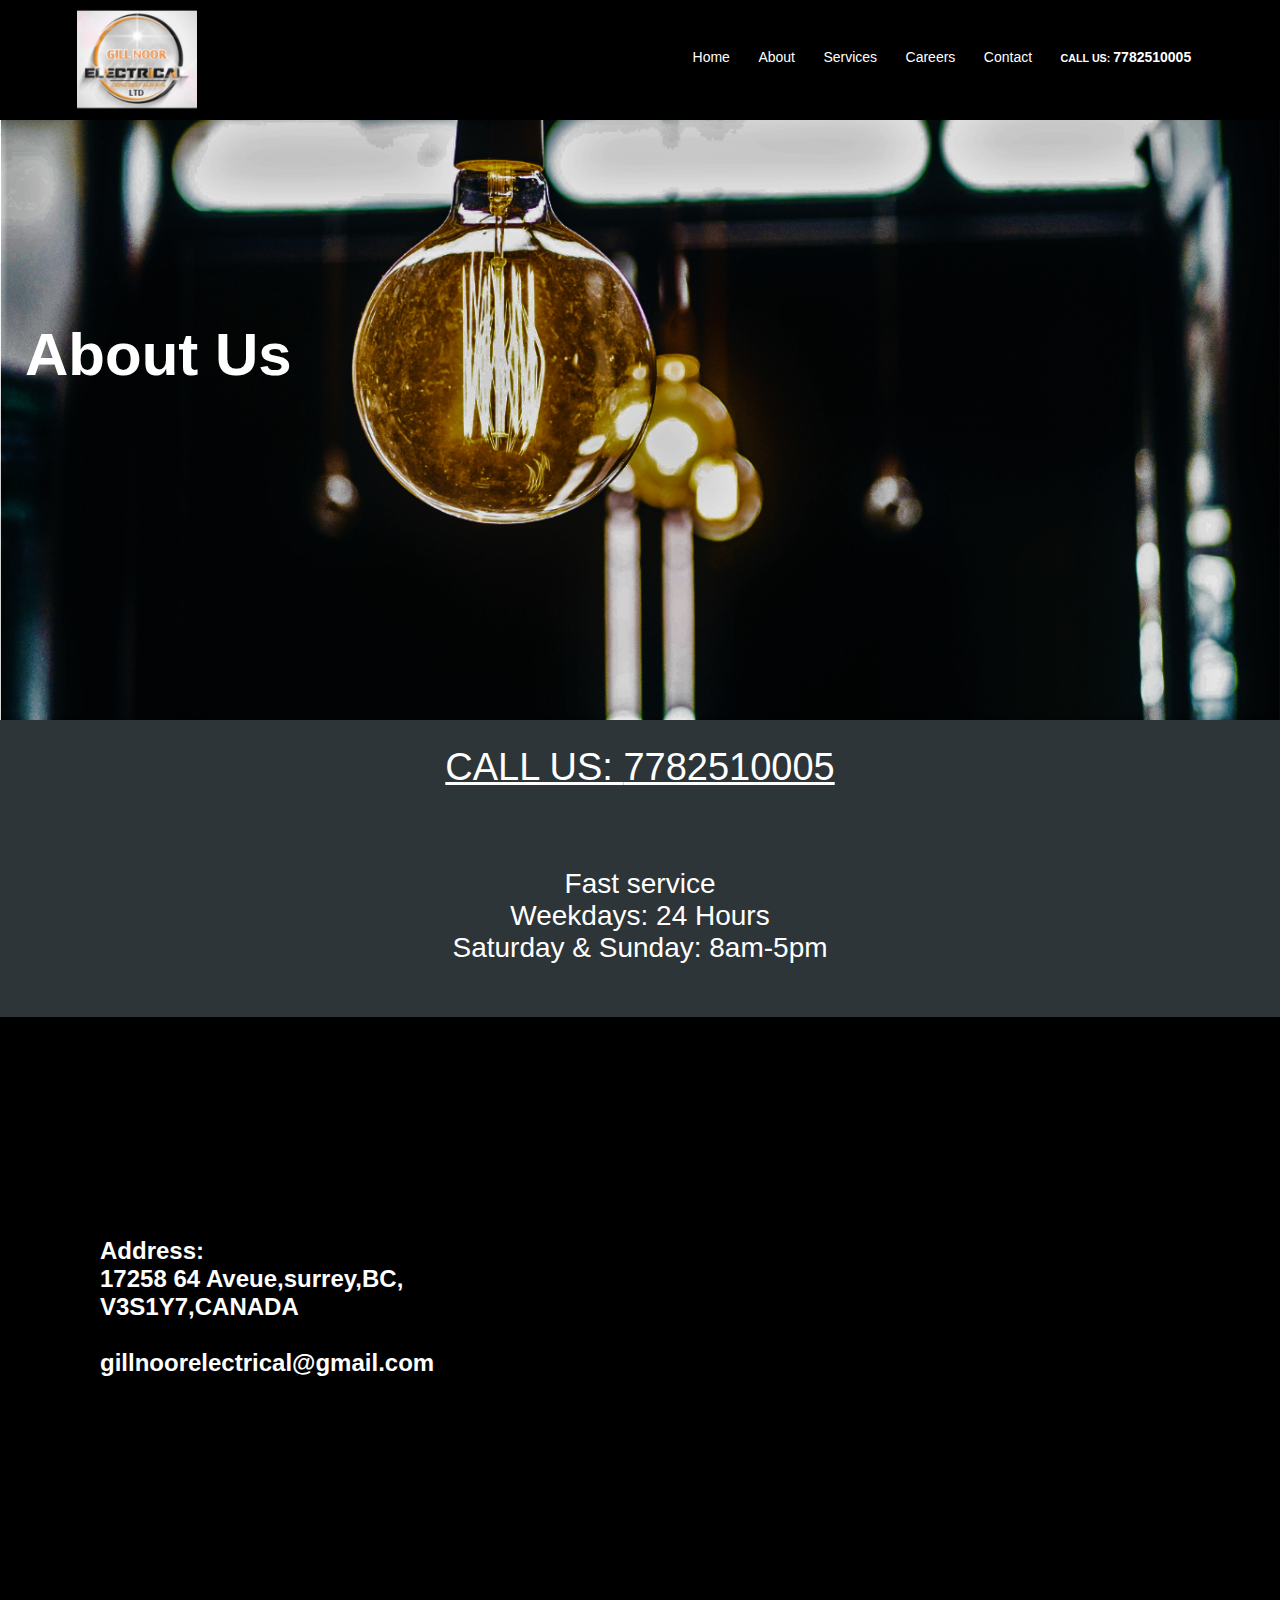
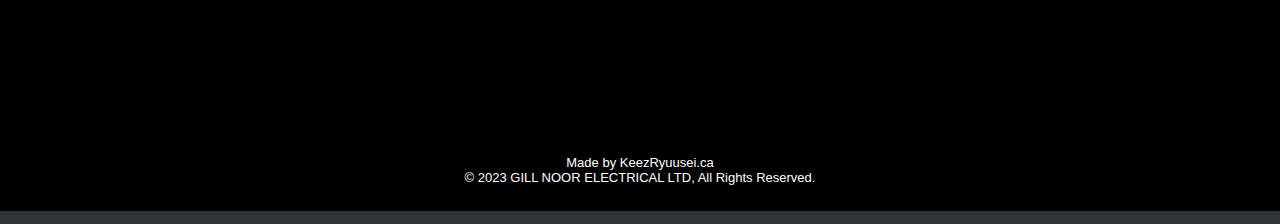
==== about.html @ a7803de0 "Add files via upload" ====
<!DOCTYPE html>
<html lang="en">
<head>
    <meta charset="UTF-8">
    <meta http-equiv="X-UA-Compatible" content="IE=edge">
    <meta name="viewport" content="width=device-width, initial-scale=1.0">
    <title>GILL NOOR ELECTRICAL LTD</title>
    <link rel="icon" href="image/logo.png">

    <link rel="stylesheet" href="style.css">
    <link rel="stylesheet" href="aos-by-red.css">
     <link rel="stylesheet" href="https://unpkg.com/aos@next/dist/aos.css" />
     <link href="https://maxcdn.bootstrapcdn.com/font-awesome/4.2.0/css/font-awesome.min.css" rel="stylesheet">
        <link rel="stylesheet" href="http://maxcdn.bootstrapcdn.com/font-awesome/4.3.0/css/font-awesome.min.css">
<link rel="stylesheet" href="http://fortawesome.github.io/Font-Awesome/assets/font-awesome/css/font-awesome.css"> 

</head>
<body>
  
  
  
  <nav id="navbar">
    <img src="image/logo.png" alt="" width="100px" data-aos="fade-left"/>
    <div class="nav-links" id="navLinks">
        <i class="fa fa-times" onclick="hideMenu()"></i>
        

        <ul id="menu">
            
            <div>
              <li><a href="index.html">Home</a></li>

              <li><a href="about.html">About</a></li>
              <li><a href="service.html">Services</a></li>
              <li><a href="work.html">Careers</a></li>
              <li><a href="contact.html">Contact</a></li>
              <li><h6>CALL US: <a href="tel:7782510005">7782510005</a> </h6></li>
              

           
        
        </ul>

    </div>
       
    
    <i class="fa fa-solid fa-bars" onclick="showMenu()"></i>
</nav>

    
    

      
       <div class='text-top'>
      
      <h2>About Us</h2>
    </div> 
    
    


      
      <div class='us' id="about">
        <h1>CALL US: <a href="tel:7782510005">7782510005</a> </h1>
        
        <p>
          Fast service 
    <br>
          Weekdays: 24 Hours <br> Saturday & Sunday: 8am-5pm</p>
      </div>

      <section class="footer" id="contact">
        
        <h2>Address:
            <br>17258 64 Aveue,surrey,BC, <br>V3S1Y7,CANADA <br><br> <a href="mailto:gillnoorelectrical@gmail.com">gillnoorelectrical@gmail.com</a>
          </h2>
          <h2> </h2>
          <iframe src="https://www.google.com/maps/embed?pb=!1m14!1m8!1m3!1d10445.270070183975!2d-122.744546!3d49.1186046!3m2!1i1024!2i768!4f13.1!3m3!1m2!1s0x0%3A0x1495d7f21eda943b!2sGill%20Noor%20Electrical%20Ltd!5e0!3m2!1sen!2sca!4v1670877933913!5m2!1sen!2sca" width="400" height="300" style="border:0;" allowfullscreen="" loading="lazy" referrerpolicy="no-referrer-when-downgrade"></iframe>
        <form id="fcf-form-id" class="fcf-form-class" method="post" action="https://docs.google.com/forms/d/e/1FAIpQLSdgbuWQ5BkOSshtPExikCZ5XQH7z4c-KDvZeF1o-xuoTLWfCg/formResponse" method="post" target="hidden" onsubmit="submitted=true">
            <br>
            <br><br><br>
            <br><br><br>
            <br><br>
                    
                    
      
      </div>
  
  </div>








</div>



        

        
      </section>



      <div class="down">
        <br><br>
        <img src="image/logo1.png" width="200px" alt="" data-aos="flip-up">
        <p>Made by <a href="www.KeezRyuusei.ca">KeezRyuusei.ca</a> <br> 
          © 2023 GILL NOOR ELECTRICAL LTD, All Rights Reserved.</p>
      </div>


      <script>
        document.querySelectorAll('a[href^="#"]').forEach(anchor => {
    anchor.addEventListener('click', function (e) {
        e.preventDefault();
        document.querySelector(this.getAttribute('href')).scrollIntoView({
            behavior: 'smooth'
        });
    });
    });
    
    
    </script>
    <script src="https://unpkg.com/aos@next/dist/aos.js"></script>
        <script>
          AOS.init({
            duration: 3000,
            once: true,
          });
        </script>
    
    <script>
    
        var navbar = document.getElementById("navbar");
        var menu = document.getElementById("menu");
    
        window.onscroll = function(){
            if(window.pageYOffset >= menu.offsetTop){
                navbar.classList.add("sticky");
    
            }
            else{
                navbar.classList.remove("sticky");
            }
        }
    
    </script>
        
        <script>
          var navLinks = document.getElementById("navLinks");
      
          function showMenu(){
              navLinks.style.right = "0";
          }
      
          function hideMenu(){
              navLinks.style.right = "-200px";
          }
          
  
         
          
      </script>
  
        
    
</body>
</html>
---- style.css ----
html,
body {
  padding: 0;
  margin: 0;
  text-align: center;
  overflow-x: hidden;
  font-family: Roboto, -apple-system, BlinkMacSystemFont, Segoe UI, Roboto, Oxygen,
    Ubuntu, Cantarell, Fira Sans, Droid Sans, Helvetica Neue, sans-serif;
    background-color: #2e3538;
    align-items: center;
    
}
.us h1{
  color: #fff;
}
.us p{
  color: #ffffff;
}
nav #user #publicKey {
  right: 0;
  height: 50px;
  padding: 5px;
  justify-content: space-between;
  width: 40px;
  margin: auto;
}
nav.sticky{
  position: fixed;
  top: 0;
  right: 0;
  left: 0;
  
}
nav{
  display: flex;
  padding: 0% 6%;
  
  background-attachment: fixed;
  justify-content: space-between;
  align-items: right;
  background-color: #000000;

 
 
  
}
nav img{
  width: 120px;
  background-color: #000000;
  
  
}
#nav-links {
  
  background-color: rgb(0, 0, 0);
}
.nav-links{
  flex: 1;
  
  width: fit-content;
  text-align: right;
  background-color: #000000;

}
.nav-links ul li{
  list-style: none;
  display: inline-block;
  padding: 8px 12px;
  position: relative;
  animation: fadeIn 5s;
  
  
} 
.nav-links ul li a{
  color: #ffffff;
  text-decoration: none;
  font-size: 14px;
  background-attachment: fixed;
  
}
.nav-links ul li::after{
  content: '';
  width: 0%;
  height: 2px;
  background: #ffc400;
  display: block;
  margin: auto;
}
.nav-links ul li:hover::after{
  width: 100%;
}
nav .fa{
  display: none;
  
}


a {
  color: inherit;
  text-decoration: none;
}

* {
  box-sizing: border-box;
}
.menu{
    width: 80px;
    text-align: center;
    margin: auto;
    align-items: right;
    color: #000000;
    background-color: #000000;
}
.menu a{
    text-align: center;
    background-color: #000000;
}
.text-top{
  padding-top: 150px;
  padding-left: 25px;
  background-image: url("image/bg.png");
  height: 600px;
  background-size: 100%;
  background-attachment: fixed;
  background-repeat: no-repeat;
  
} 
h1{
  text-align: center;
  font-size: 38px;
  font-weight: 200;
  padding:2%;
  margin: auto;
  text-decoration: underline;
  
}
.love p{
  color: #ffffff;
}
.love h1{
  text-align: center;
  font-size: 38px;
  font-weight: 200;
  padding:2%;
  color: #fff;
  
  text-decoration: overline;
  text-decoration: underline overline;
}
.web p{
  color: #fff;
}
p{
  text-align: center;
  font-weight: 200;
  padding:2% 2%;
  font-size: 28px;
}
.contact{
  display: flex;
  width: 100%;
  margin: auto;
}
.contact img{
  flex-direction: column;
  width: 400px;
  width: 80%;
  
}
.web h1{
  text-decoration: underline;
  color: #fff;
}
.work{
  width: 100%;
  
  display: flex;

background-color: rgb(0, 0, 0);
padding-bottom: 100px;

}
.work a{
    width: 70%;
}
.work img{
  flex-direction: column;
  width: 300px;
  justify-content: space-between;
  
  margin: auto;
  
}
.work p{
  align-items: center;
  color: #ffffff;
}


.btn{
    width: 50px;
}
.text-top h2{
    text-align: left;
    font-size: 60px;
    color: #fff;

}
.text-top p{
    text-align: left;
    color: #fff;
}
.options{
  padding-top: 25px;
  padding-bottom: 25px;
  display: flex;
  width: 100%;
  margin: auto;
  text-align: center;
}
.options img{
  
  width: 300px;
  flex-direction: column;
  text-align: center;
  justify-content: space-between;
}
.option{
    width: 80%;
}


.nav{
  justify-content: space-between;
    align-items: center;
    width: fit-content;
  display: flex;
  position: -webkit-sticky;
}
.nav img{
  width: 1200px;
  
}
.footer p{
  color: #fff;
}

.bg img{
  
  width: 20%;
  background-color: #000000;
  
}
.us{
  text-align: center;

}
.us h1{
  text-decoration: underline;
}
.us img{
  width: 75px;
}
.apps{
  width: 100%;
  
  display: flex;

background-color: rgb(0, 0, 0);
padding-bottom: 100px;

}
.apps a{
  width: 70%;
}
.apps img{
flex-direction: column;
width: 300px;
justify-content: space-between;

margin: auto;

}
.apps p{
align-items: center;
color: #ffffff;
}

h6{
  color: #fff;
}
.list{
  display: flex;
  margin: auto;
  width: 80%;
  
}
.list img{
  width: 40%;
}
.footer{
  padding-top: 200px;
  display: flex;
  margin: auto;
  width: 100%;
  justify-content: space-between;
  background-color: #000000;
}
.footer img{
width: 200px;
}
.footer p{ 
  font-size: 14px;
}
.footer h2{
  color: #fff;
  text-align: left;
  padding-left: 100px;
}
.footer h3{
  color: #ffc400;
  font-size: medium;
}
h1{
  color: #fff;
}
h2{
  color: #fff;
}
p{
  color: #fff;
}
.down{
  width: 100%;
  background-color: #000000;
}
.down p{
  font-size: small;
}
@media(max-width: 700px){
  .contact{
    display: block;
  }
  .list{
    display: block;
  }
  .list img{
    display: block;
    width: 80%;
  }
.text-top{
  background-position: center;
  background-size: 370%;
  background-image: url(image/bg.png);
  
}
.work{
  display: block;
}
.apps{
  display: block;
}
  .options{
    display: block;
    padding-left: 10%;
  }
  .work{
    width: 100%;
  }
  .nav-links ul li{
    display: block;
    color: #040404;
    border: #00dcd1;
}
.nav-links ul li a{
    display: block;
    color: #040404;
}
.nav-links{
    position: fixed;
    background: #fff;
    height: 100vh;
    width: 200px;
    top: 0;
    right: -200px;
    text-align: right;
    z-index: 1;
    transition: 1s;
    margin: auto;
    
}
    

nav .fa {
    display: block;
    color: #fff;
    margin: 16px;
    font-size: 32px;
    cursor: pointer;
    transition: 1s;

    

    }
nav .fa-times{
    display: block;
    color: #000000;
    margin: 16px;
    font-size: 32px;
    cursor: pointer;
    transition: 1s;

}
.fcf-form-group{
  margin: auto;
  text-align: center;
  
}
.fcf-form-class h1{
  color: #fff;
}
.nav-links ul{
    padding: 15px;
    color: #040404;
}
.bg img{
  width: 80%;

}
  
}
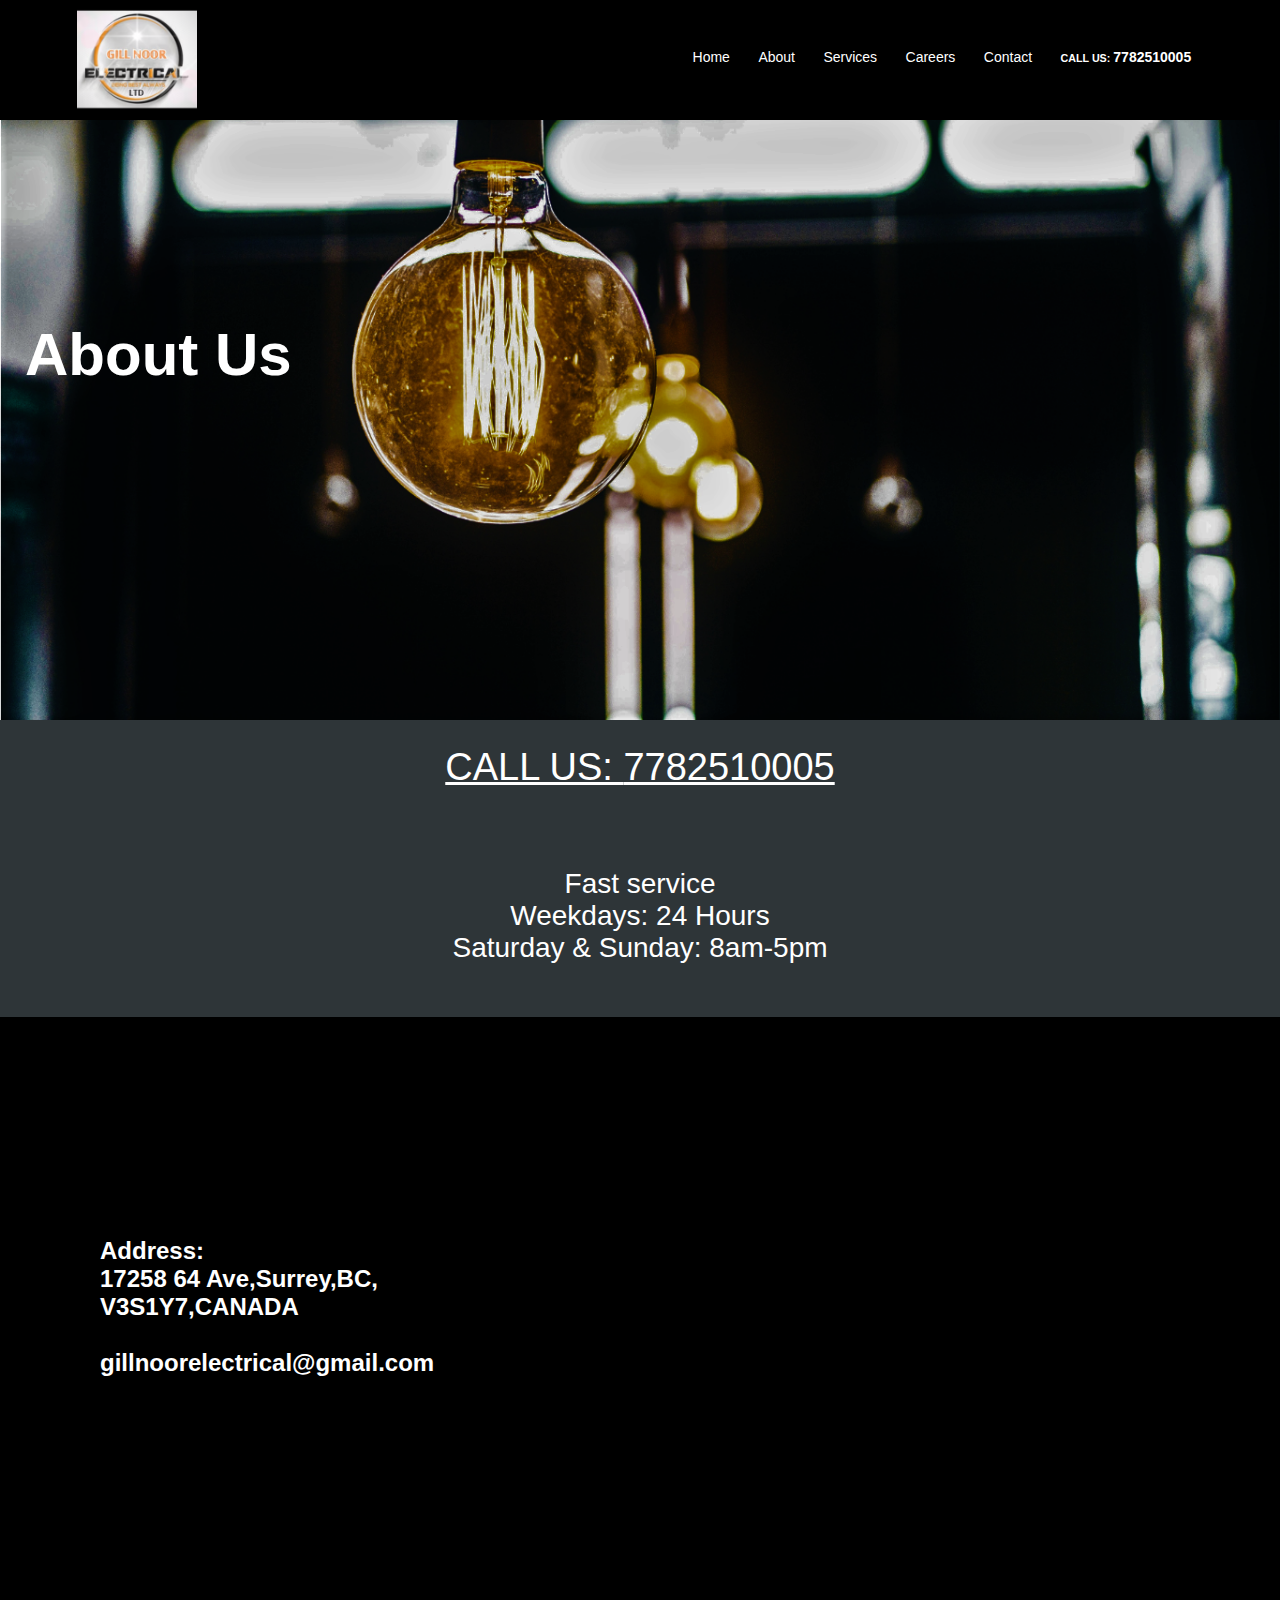
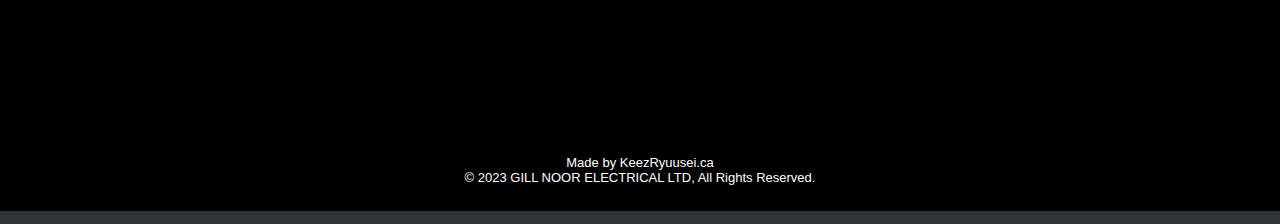
==== commit a17606c5: "Add files via upload" ====
--- a/about.html
+++ b/about.html
@@ -72,7 +72,7 @@
       <section class="footer" id="contact">
         
         <h2>Address:
-            <br>17258 64 Aveue,surrey,BC, <br>V3S1Y7,CANADA <br><br> <a href="mailto:gillnoorelectrical@gmail.com">gillnoorelectrical@gmail.com</a>
+            <br>17258 64 Ave,Surrey,BC, <br>V3S1Y7,CANADA <br><br> <a href="mailto:gillnoorelectrical@gmail.com">gillnoorelectrical@gmail.com</a>
           </h2>
           <h2> </h2>
           <iframe src="https://www.google.com/maps/embed?pb=!1m14!1m8!1m3!1d10445.270070183975!2d-122.744546!3d49.1186046!3m2!1i1024!2i768!4f13.1!3m3!1m2!1s0x0%3A0x1495d7f21eda943b!2sGill%20Noor%20Electrical%20Ltd!5e0!3m2!1sen!2sca!4v1670877933913!5m2!1sen!2sca" width="400" height="300" style="border:0;" allowfullscreen="" loading="lazy" referrerpolicy="no-referrer-when-downgrade"></iframe>
--- a/style.css
+++ b/style.css
@@ -427,5 +427,16 @@
   width: 80%;
 
 }
-  
-}
+  .footer{
+   display: block;
+   width: 100%;
+    background-color: #000000;
+    padding-right: 100px;
+    text-align: center;
+  }
+  .footer h2{
+    padding-left: 0%;
+    display: block;
+    
+  }
+}
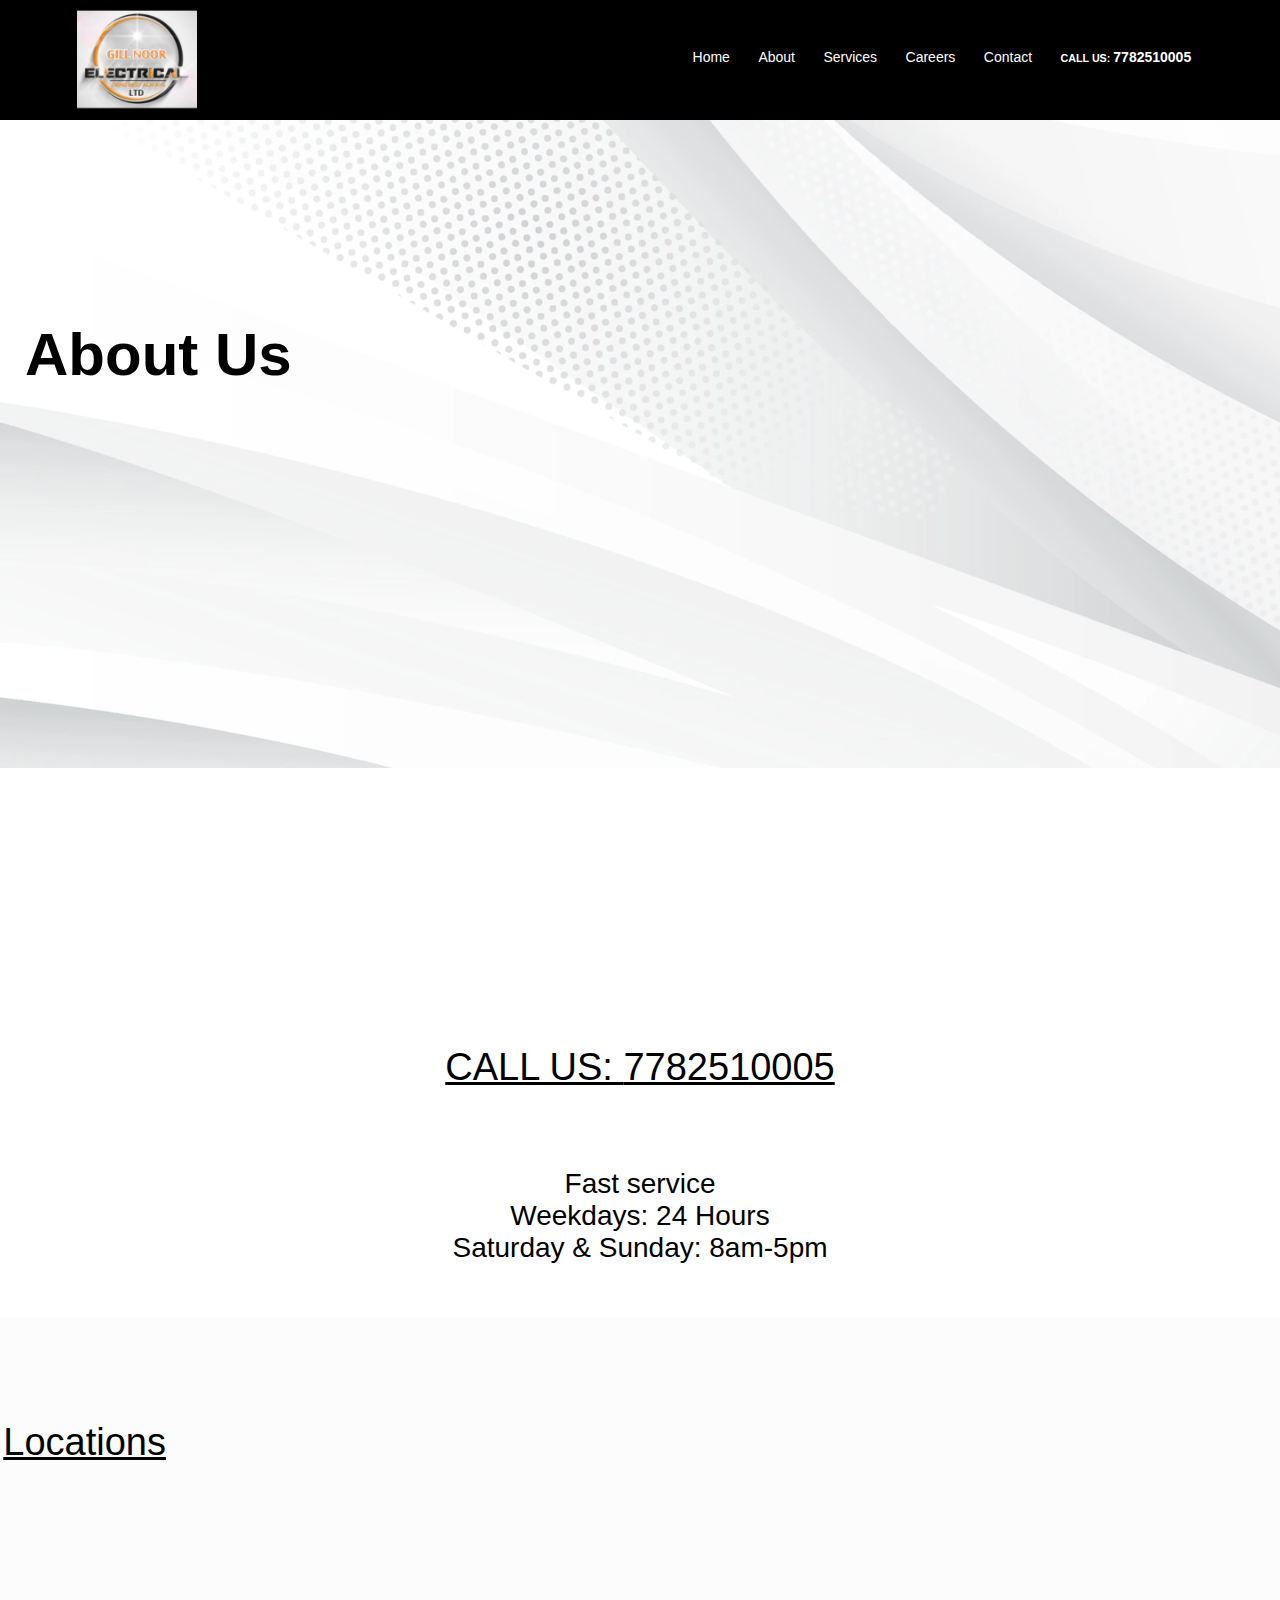
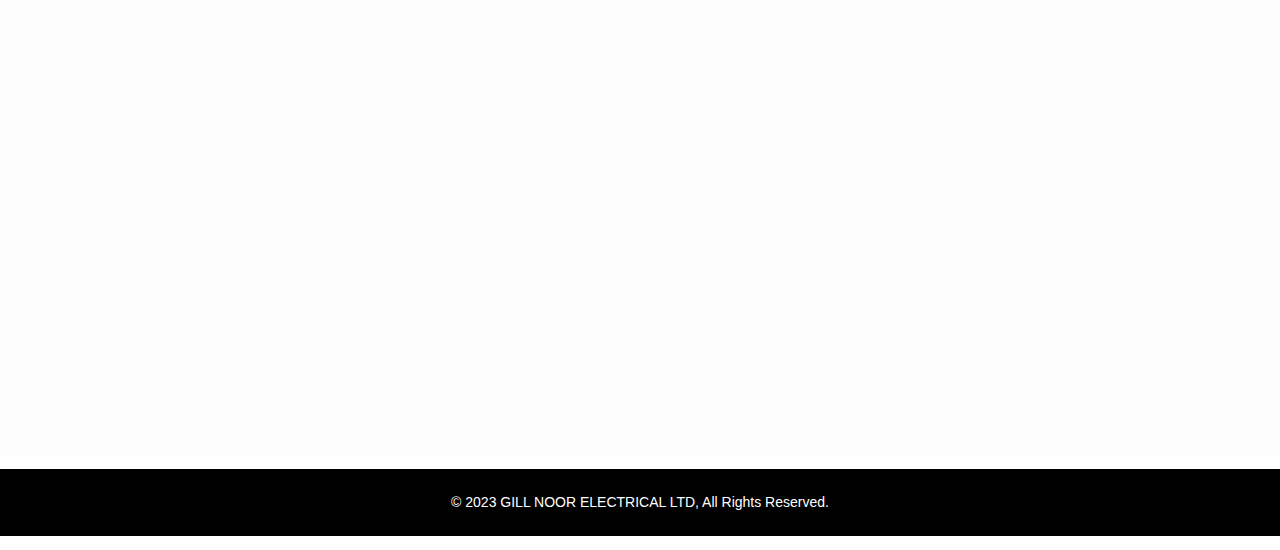
==== commit c36dd816: "Add files via upload" ====
--- a/about.html
+++ b/about.html
@@ -69,50 +69,43 @@
           Weekdays: 24 Hours <br> Saturday & Sunday: 8am-5pm</p>
       </div>
 
-      <section class="footer" id="contact">
+      <section class='workk'>
+        <div><h1>Locations</h1></div>
+  
+        <a href="service.html"><img src="image/POCO, BC.png" alt="" data-aos="fade-right"/></a>
+        <a href="service.html"><img src="image/Maple Ridge, BC.png" alt="" data-aos="fade-left"/></a>
+    
+    
+    
+    
+    
+        </section>
+     
+     
+      
+     
+  
+        <section class="footer" >
+          
+          <p> 
+            © 2023 GILL NOOR ELECTRICAL LTD, All Rights Reserved.</p>
+            
+                      
+                      
         
-        <h2>Address:
-            <br>17258 64 Ave,Surrey,BC, <br>V3S1Y7,CANADA <br><br> <a href="mailto:gillnoorelectrical@gmail.com">gillnoorelectrical@gmail.com</a>
-          </h2>
-          <h2> </h2>
-          <iframe src="https://www.google.com/maps/embed?pb=!1m14!1m8!1m3!1d10445.270070183975!2d-122.744546!3d49.1186046!3m2!1i1024!2i768!4f13.1!3m3!1m2!1s0x0%3A0x1495d7f21eda943b!2sGill%20Noor%20Electrical%20Ltd!5e0!3m2!1sen!2sca!4v1670877933913!5m2!1sen!2sca" width="400" height="300" style="border:0;" allowfullscreen="" loading="lazy" referrerpolicy="no-referrer-when-downgrade"></iframe>
-        <form id="fcf-form-id" class="fcf-form-class" method="post" action="https://docs.google.com/forms/d/e/1FAIpQLSdgbuWQ5BkOSshtPExikCZ5XQH7z4c-KDvZeF1o-xuoTLWfCg/formResponse" method="post" target="hidden" onsubmit="submitted=true">
-            <br>
-            <br><br><br>
-            <br><br><br>
-            <br><br>
-                    
-                    
-      
-      </div>
   
-  </div>
+  
+  
+  
+          
+  
+          
+        </section>
+  
 
 
 
-
-
-
-
-
-</div>
-
-
-
-        
-
-        
-      </section>
-
-
-
-      <div class="down">
-        <br><br>
-        <img src="image/logo1.png" width="200px" alt="" data-aos="flip-up">
-        <p>Made by <a href="www.KeezRyuusei.ca">KeezRyuusei.ca</a> <br> 
-          © 2023 GILL NOOR ELECTRICAL LTD, All Rights Reserved.</p>
-      </div>
-
+      
 
       <script>
         document.querySelectorAll('a[href^="#"]').forEach(anchor => {
--- a/style.css
+++ b/style.css
@@ -6,31 +6,19 @@
   overflow-x: hidden;
   font-family: Roboto, -apple-system, BlinkMacSystemFont, Segoe UI, Roboto, Oxygen,
     Ubuntu, Cantarell, Fira Sans, Droid Sans, Helvetica Neue, sans-serif;
-    background-color: #2e3538;
+   justify-content: center;
+background-image: url(image/Untitled\ design\ \(16\).png);
+background-repeat: no-repeat;
     align-items: center;
     
 }
 .us h1{
-  color: #fff;
+  color: rgb(0, 0, 0);
 }
 .us p{
-  color: #ffffff;
-}
-nav #user #publicKey {
-  right: 0;
-  height: 50px;
-  padding: 5px;
-  justify-content: space-between;
-  width: 40px;
-  margin: auto;
-}
-nav.sticky{
-  position: fixed;
-  top: 0;
-  right: 0;
-  left: 0;
-  
-}
+  color: #000000;
+}
+
 nav{
   display: flex;
   padding: 0% 6%;
@@ -118,12 +106,15 @@
 .text-top{
   padding-top: 150px;
   padding-left: 25px;
-  background-image: url("image/bg.png");
-  height: 600px;
+  
+  height: 100vh;
   background-size: 100%;
   background-attachment: fixed;
-  background-repeat: no-repeat;
-  
+  
+  
+}
+.text-top h1{
+  color: #000000;
 } 
 h1{
   text-align: center;
@@ -132,17 +123,18 @@
   padding:2%;
   margin: auto;
   text-decoration: underline;
+  color: #000000;
   
 }
 .love p{
-  color: #ffffff;
+  color: #000000;
 }
 .love h1{
   text-align: center;
   font-size: 38px;
   font-weight: 200;
   padding:2%;
-  color: #fff;
+  color: rgb(0, 0, 0);
   
   text-decoration: overline;
   text-decoration: underline overline;
@@ -169,14 +161,14 @@
 }
 .web h1{
   text-decoration: underline;
-  color: #fff;
+  color: rgb(0, 0, 0);
 }
 .work{
   width: 100%;
   
   display: flex;
 
-background-color: rgb(0, 0, 0);
+
 padding-bottom: 100px;
 
 }
@@ -203,12 +195,12 @@
 .text-top h2{
     text-align: left;
     font-size: 60px;
-    color: #fff;
+    color: rgb(0, 0, 0);
 
 }
 .text-top p{
     text-align: left;
-    color: #fff;
+    color: rgb(0, 0, 0);
 }
 .options{
   padding-top: 25px;
@@ -228,7 +220,41 @@
 .option{
     width: 80%;
 }
-
+.options h1{
+  color: #000000;
+}
+
+.workk{
+  width: 100%;
+  
+  display: flex;
+padding-top: 100px;
+background-color: #fcfcfc;
+padding-bottom: 100px;
+
+}
+.workk a{
+    width: 70%;
+}
+.workk h1{
+  color: #000000;
+}
+.workk img{
+  flex-direction: column;
+  width: 300px;
+  justify-content: space-between;
+  
+  margin: auto;
+  
+}
+.workk p{
+  align-items: center;
+  color: #ffffff;
+}
+
+  .workk a :hover {
+    box-shadow: 0 0 20px 10px #000000;
+  }
 
 .nav{
   justify-content: space-between;
@@ -299,43 +325,42 @@
   width: 40%;
 }
 .footer{
-  padding-top: 200px;
-  display: flex;
+  
+  display: block;
   margin: auto;
   width: 100%;
   justify-content: space-between;
   background-color: #000000;
 }
-.footer img{
-width: 200px;
-}
+
 .footer p{ 
   font-size: 14px;
+  text-align: center;
 }
 .footer h2{
   color: #fff;
   text-align: left;
-  padding-left: 100px;
+  
 }
 .footer h3{
   color: #ffc400;
   font-size: medium;
 }
 h1{
-  color: #fff;
+  color: rgb(0, 0, 0);
 }
 h2{
-  color: #fff;
+  color: rgb(0, 0, 0);
 }
 p{
-  color: #fff;
-}
-.down{
-  width: 100%;
-  background-color: #000000;
-}
-.down p{
-  font-size: small;
+  color: rgb(0, 0, 0);
+}
+.downn{
+  background: #000000;
+
+}
+.downn p{
+  font-size: 16px;
 }
 @media(max-width: 700px){
   .contact{
@@ -346,15 +371,10 @@
   }
   .list img{
     display: block;
-    width: 80%;
-  }
-.text-top{
-  background-position: center;
-  background-size: 370%;
-  background-image: url(image/bg.png);
-  
-}
-.work{
+    width: 100%;
+  }
+
+.workk{
   display: block;
 }
 .apps{
@@ -427,16 +447,23 @@
   width: 80%;
 
 }
+.work{
+  display: block;
+}
   .footer{
    display: block;
    width: 100%;
     background-color: #000000;
-    padding-right: 100px;
+    padding-top: 50px;
     text-align: center;
+    padding-bottom: 50px;
   }
   .footer h2{
-    padding-left: 0%;
+   
     display: block;
     
   }
-}
+  .footer p{
+    display: block;
+  }
+}
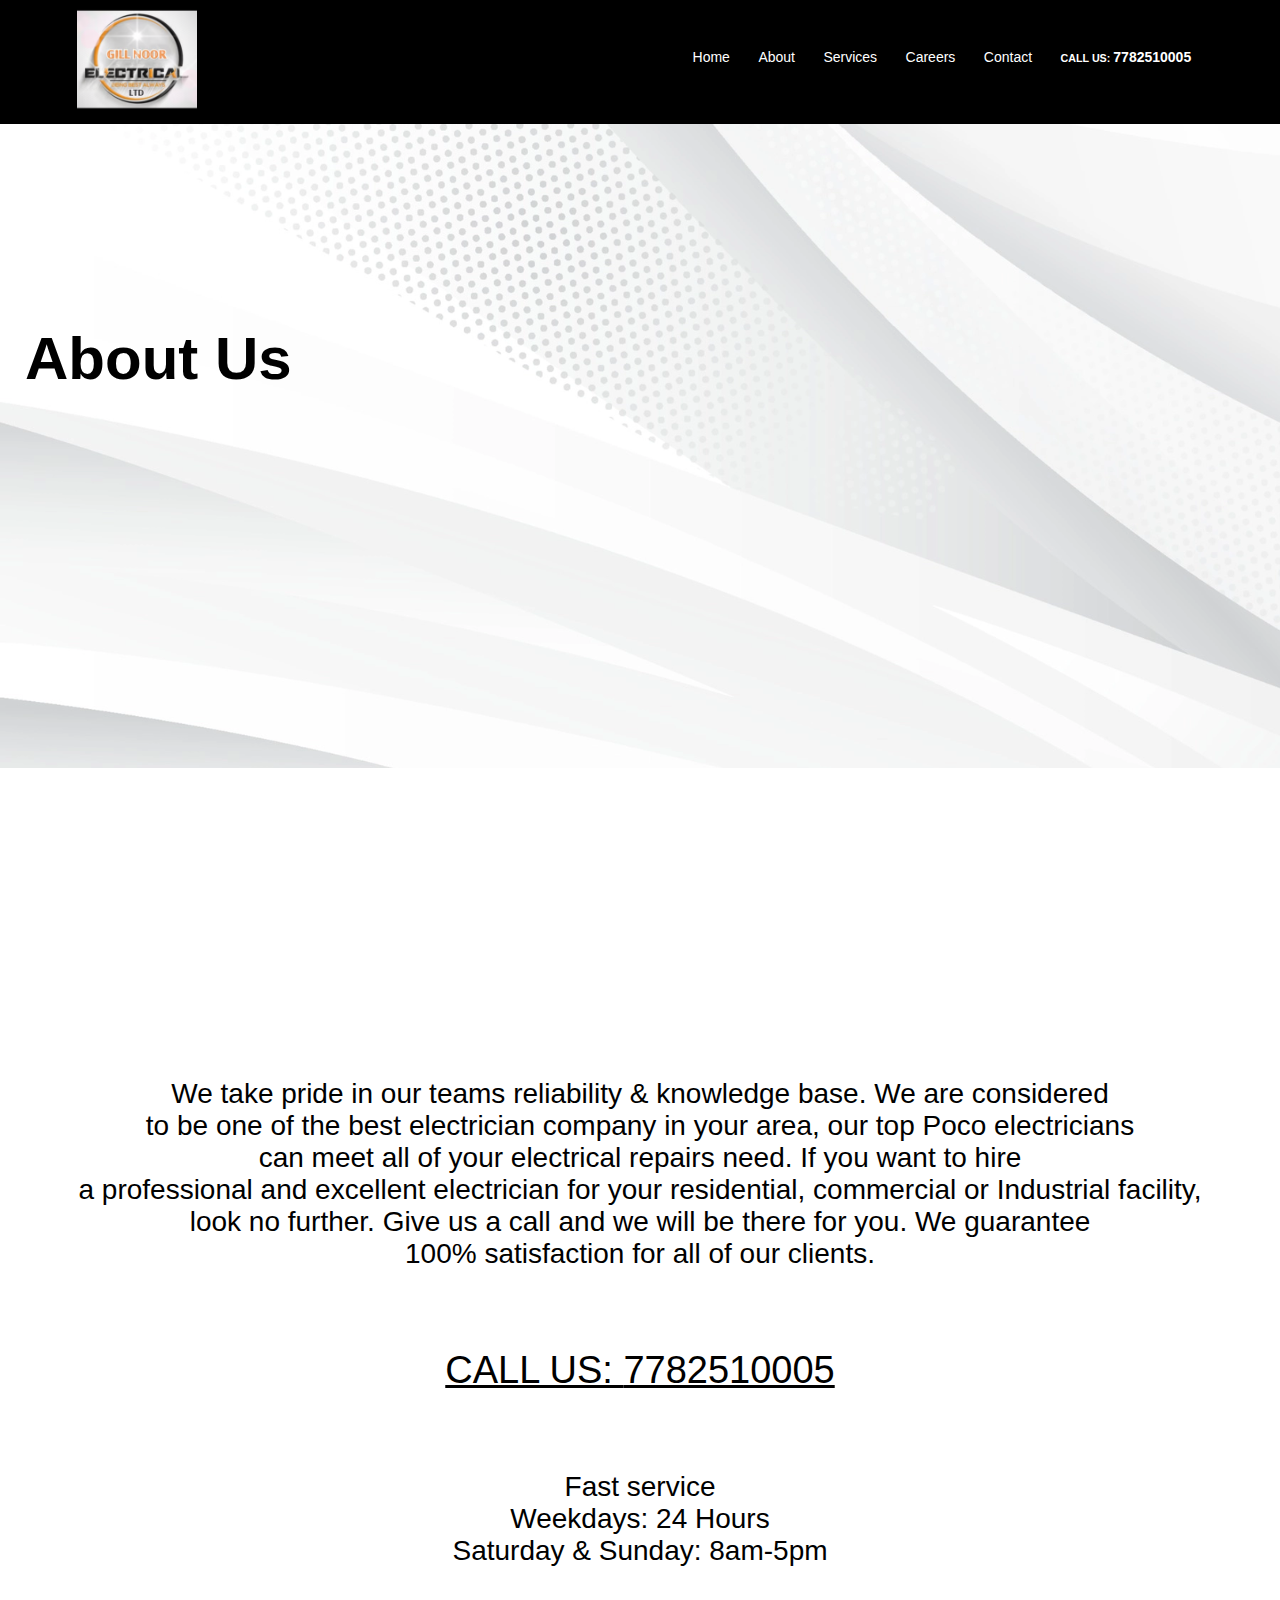
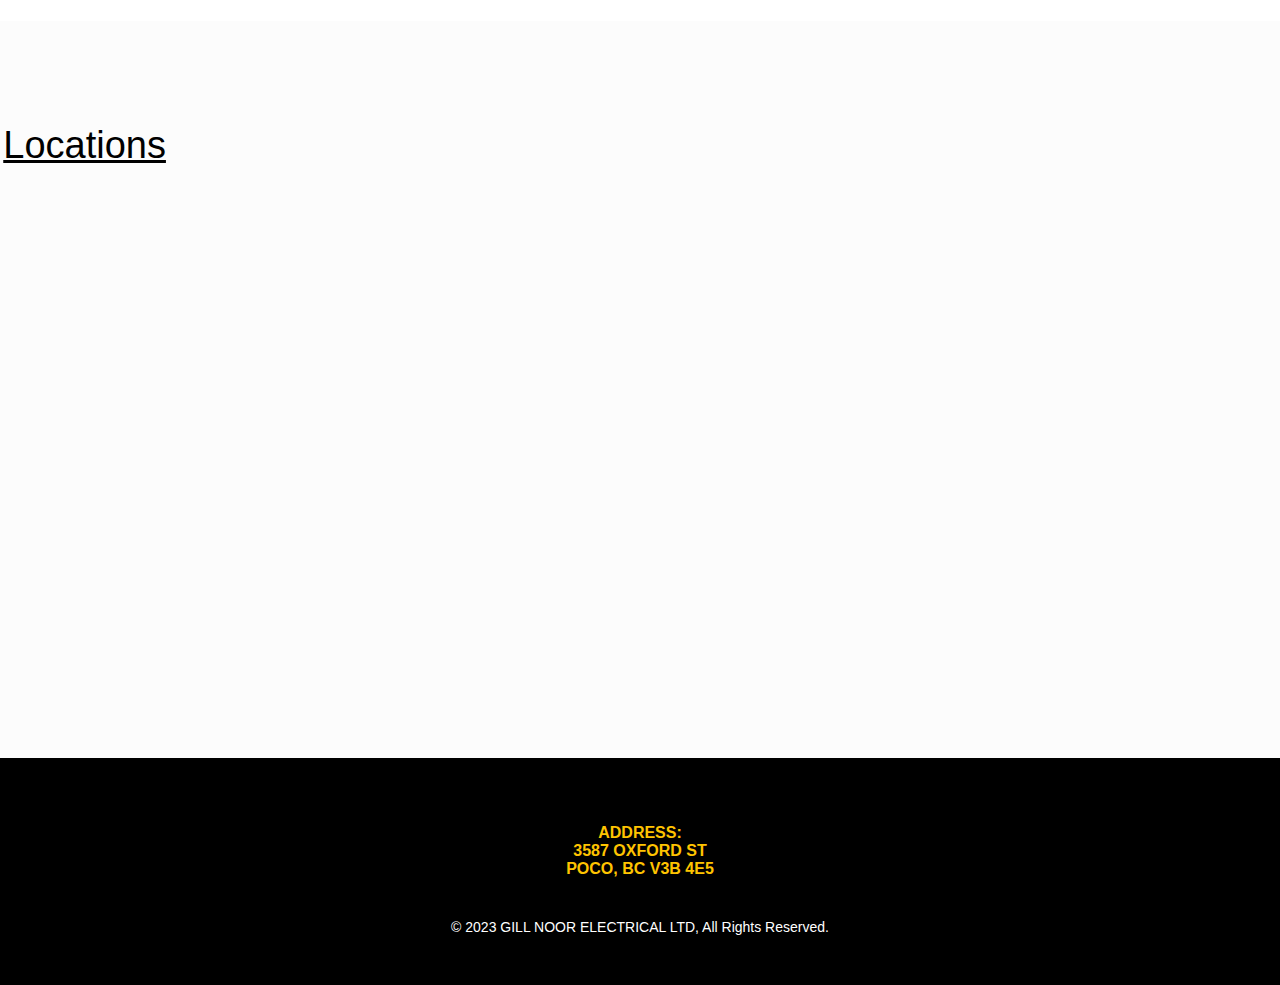
==== commit 8268d63f: "Add files via upload" ====
--- a/about.html
+++ b/about.html
@@ -20,7 +20,7 @@
   
   
   <nav id="navbar">
-    <img src="image/logo.png" alt="" width="100px" data-aos="fade-left"/>
+    <a href="index.html"><img src="image/logo.png" alt="" width="100px" data-aos="fade-left"/></a>
     <div class="nav-links" id="navLinks">
         <i class="fa fa-times" onclick="hideMenu()"></i>
         
@@ -58,7 +58,11 @@
     
     
 
-
+    <section class="text">
+      <p> We take pride in our teams reliability & knowledge base. We are considered <br> to be one of the best electrician company in your area, our top Poco electricians <br> can meet all of your electrical repairs need. If you want to hire <br> a professional and excellent electrician for your residential, commercial or Industrial facility, <br> look no further. Give us a call and we will be there for you. We guarantee <br> 100% satisfaction for all of our clients. </p></div>
+    
+  
+    </section>
       
       <div class='us' id="about">
         <h1>CALL US: <a href="tel:7782510005">7782510005</a> </h1>
@@ -86,7 +90,11 @@
      
   
         <section class="footer" >
-          
+          <h3>ADDRESS: <br>
+            3587 OXFORD ST <br>
+            POCO, BC V3B 4E5
+  
+            </h3>
           <p> 
             © 2023 GILL NOOR ELECTRICAL LTD, All Rights Reserved.</p>
             
--- a/style.css
+++ b/style.css
@@ -18,7 +18,51 @@
 .us p{
   color: #000000;
 }
-
+.bgg{
+ 
+  min-height: 100vh;
+  width: 100%;
+  background-image: url(image/bg\ \(1\).jpg);
+  background-position: center;
+  background-size: cover;
+  
+  position: relative;
+
+}
+.bggg{
+  min-height: 100vh;
+    width: 100%;
+    background-image: url(image/bg\ \(2\).jpg); 
+     background-position: center;
+    background-size: cover;
+    
+    position: relative;
+
+}
+.bgggg{
+  min-height: 100vh;
+    width: 100%;
+    background-image: url(image/Commeercial.jpg); 
+     background-position: center;
+    background-size: cover;
+    
+    position: relative;
+}
+.bggggg{
+  min-height: 100vh;
+    width: 100%;
+    background-image: url(image/bg\ \(3\).jpg); 
+     background-position: center;
+    background-size: cover;
+    
+    position: relative;
+}
+nav.sticky{
+  position: fixed;
+  top: 0;
+  right: 0;
+  left: 0;
+}
 nav{
   display: flex;
   padding: 0% 6%;
@@ -331,6 +375,8 @@
   width: 100%;
   justify-content: space-between;
   background-color: #000000;
+  padding-top: 50px;
+  padding-bottom: 10px;
 }
 
 .footer p{ 
@@ -362,7 +408,28 @@
 .downn p{
   font-size: 16px;
 }
+.text p{
+  text-align: center;
+}
 @media(max-width: 700px){
+  .text-top p{
+    height: 1000px;
+  }
+  .bgg{
+    display: block;
+    background-size: cover;
+    background-image: url(image/bgg\ \(1\).jpg); 
+    padding-bottom: 50px;
+  }
+  .bggg{
+    background-image: url(image/bgg\ \(2\).jpg); 
+  }
+  .bgggg{
+    background-image: url(image/mobile.jpg); 
+  }
+  .bggggg{
+    background-image: url(image/bgg\ \(3\).jpg); 
+  }
   .contact{
     display: block;
   }
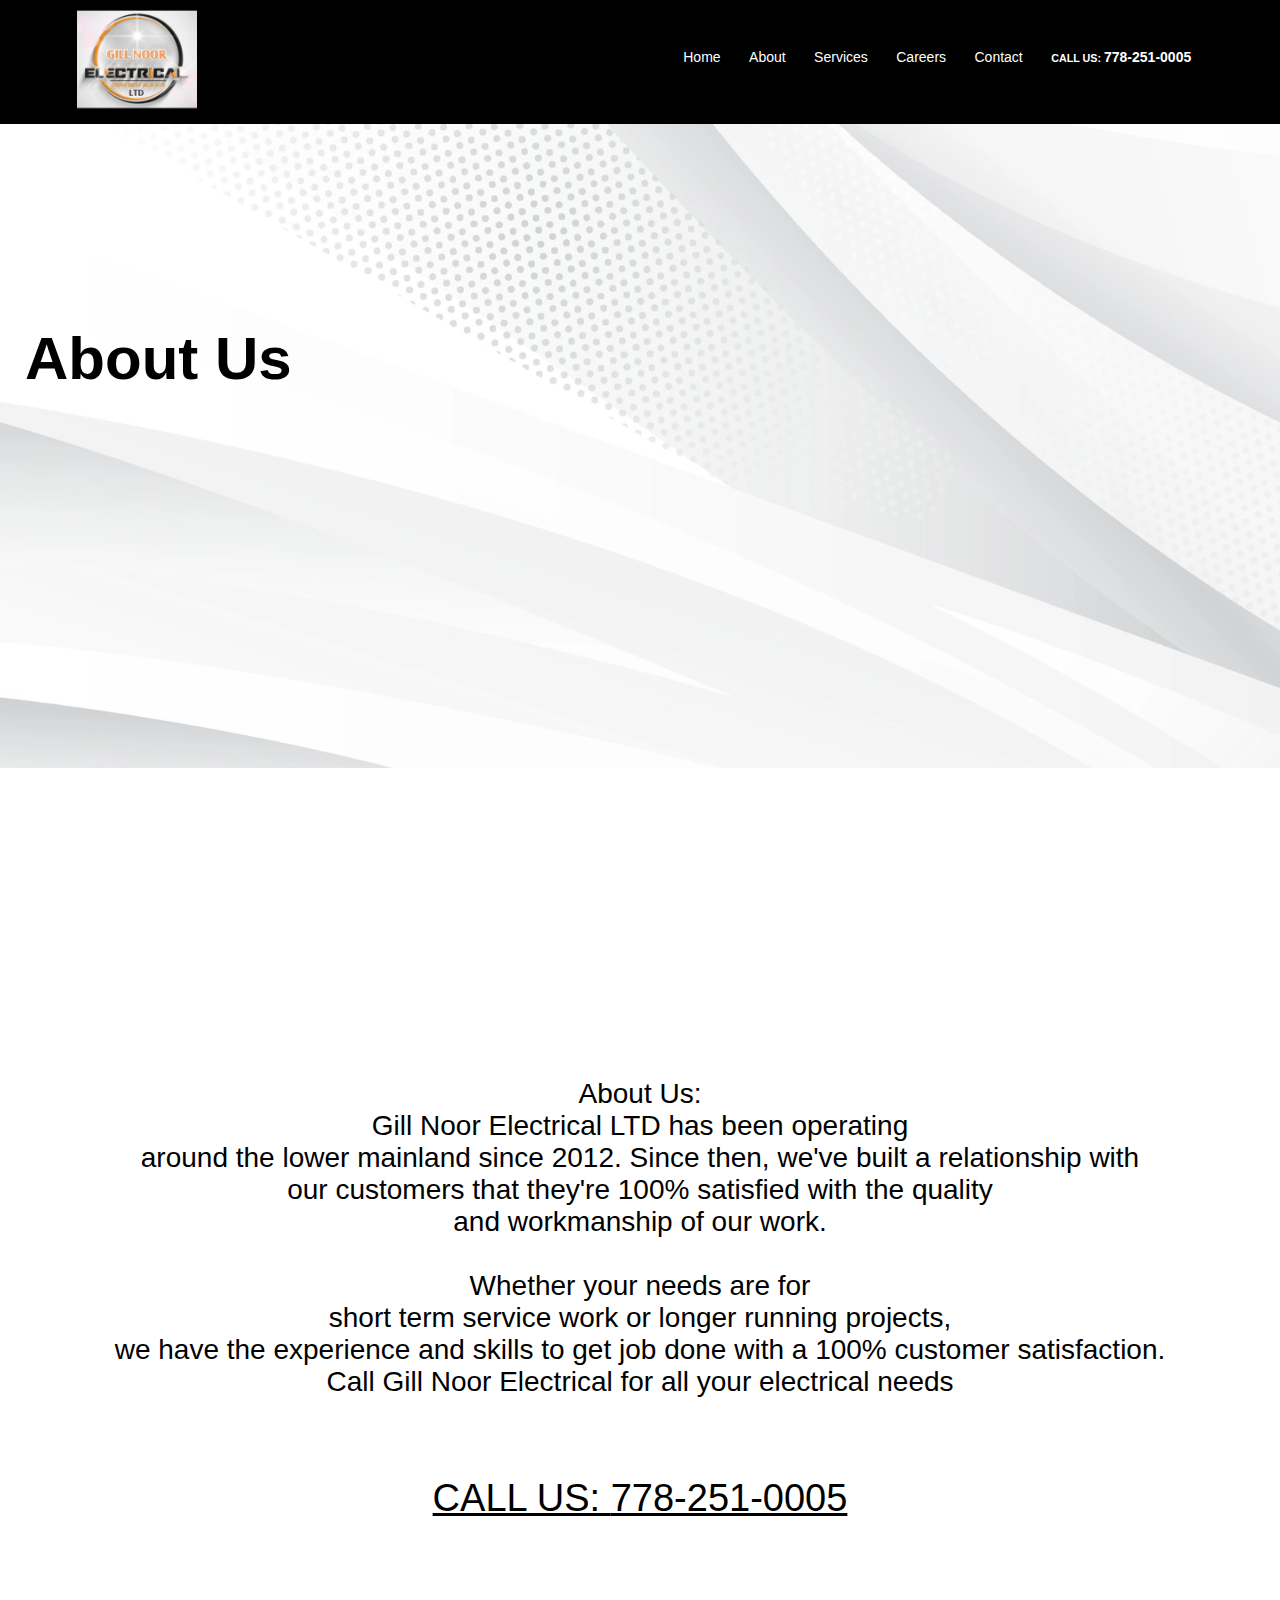
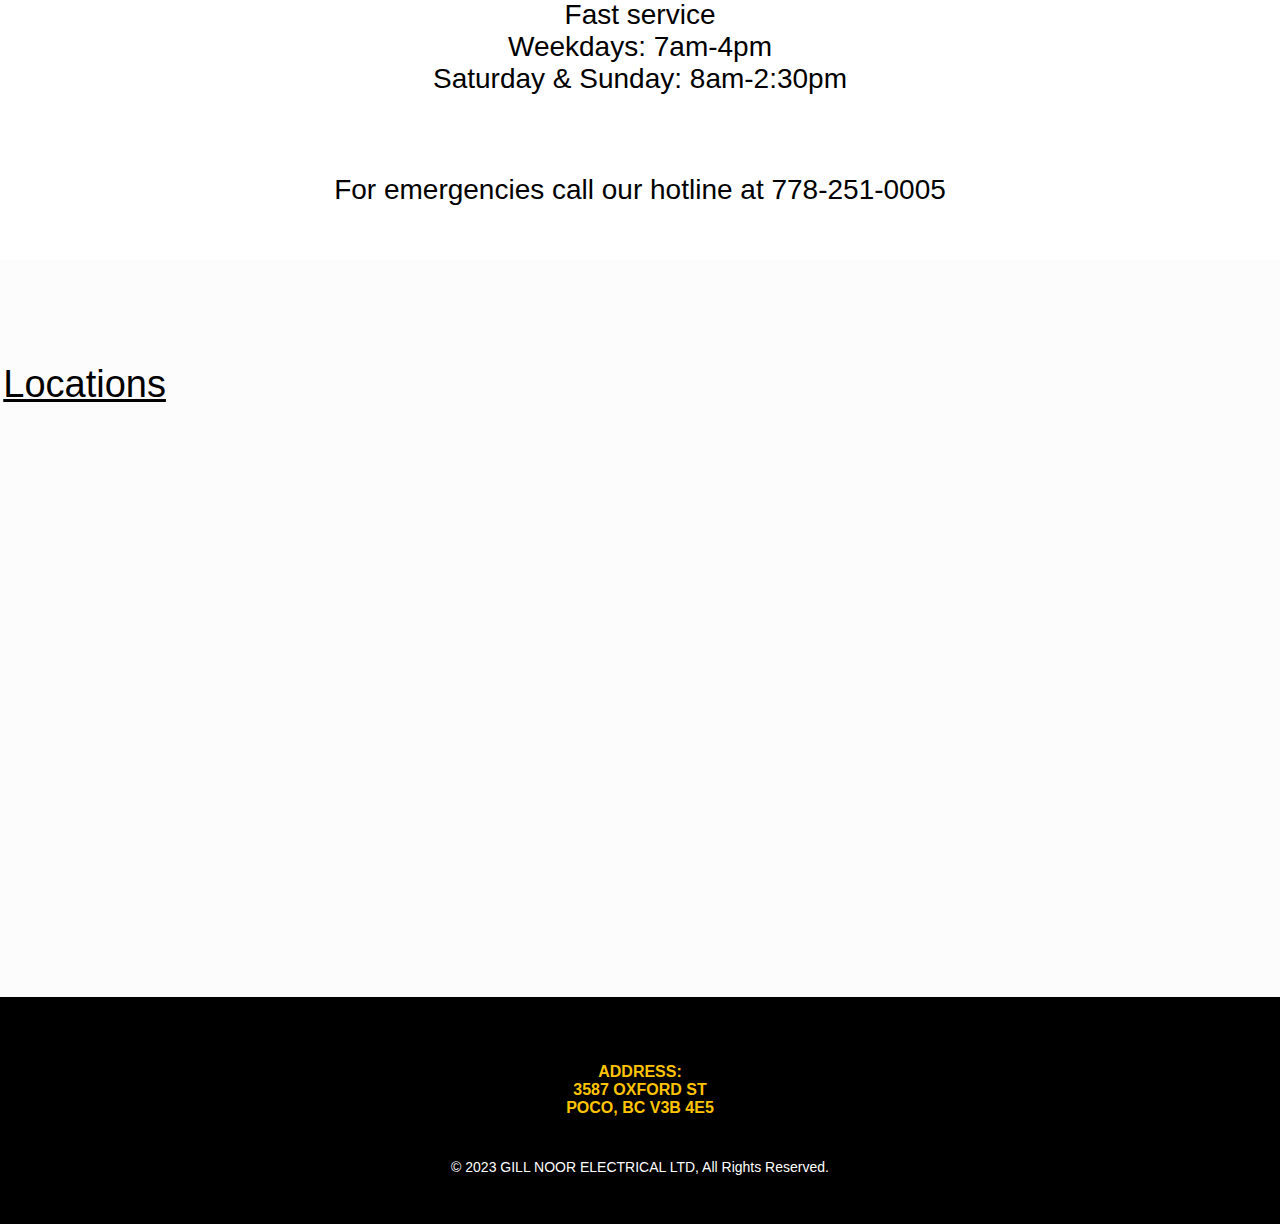
==== commit 12e8af2f: "Add files via upload" ====
--- a/about.html
+++ b/about.html
@@ -34,7 +34,7 @@
               <li><a href="service.html">Services</a></li>
               <li><a href="work.html">Careers</a></li>
               <li><a href="contact.html">Contact</a></li>
-              <li><h6>CALL US: <a href="tel:7782510005">7782510005</a> </h6></li>
+              <li><h6>CALL US: <a href="tel:7782510005">778-251-0005</a> </h6></li>
               
 
            
@@ -59,18 +59,22 @@
     
 
     <section class="text">
-      <p> We take pride in our teams reliability & knowledge base. We are considered <br> to be one of the best electrician company in your area, our top Poco electricians <br> can meet all of your electrical repairs need. If you want to hire <br> a professional and excellent electrician for your residential, commercial or Industrial facility, <br> look no further. Give us a call and we will be there for you. We guarantee <br> 100% satisfaction for all of our clients. </p></div>
+      <p> About Us: <br> Gill Noor Electrical LTD has been operating <br>  around the lower mainland since 2012. Since then,  we've built a relationship with<br>  our customers that they're 100% satisfied with the quality <br> and workmanship of our work. 
+<br><br>
+        Whether your needs are for <br>  short term service work or longer running projects, <br> we have the experience and skills to get job done with a 100% customer satisfaction. <br> Call Gill Noor Electrical for all your electrical needs 
+       </p></div>
     
   
     </section>
       
       <div class='us' id="about">
-        <h1>CALL US: <a href="tel:7782510005">7782510005</a> </h1>
+        <h1>CALL US: <a href="tel:7782510005">778-251-0005</a> </h1>
         
         <p>
           Fast service 
     <br>
-          Weekdays: 24 Hours <br> Saturday & Sunday: 8am-5pm</p>
+          Weekdays: 7am-4pm <br> Saturday & Sunday: 8am-2:30pm</p>
+          <p>For emergencies call our hotline at <a href="tel:7782510005">778-251-0005</a></p>
       </div>
 
       <section class='workk'>
--- a/style.css
+++ b/style.css
@@ -446,6 +446,9 @@
 }
 .apps{
   display: block;
+}
+h4{
+  font-size: 45px;
 }
   .options{
     display: block;
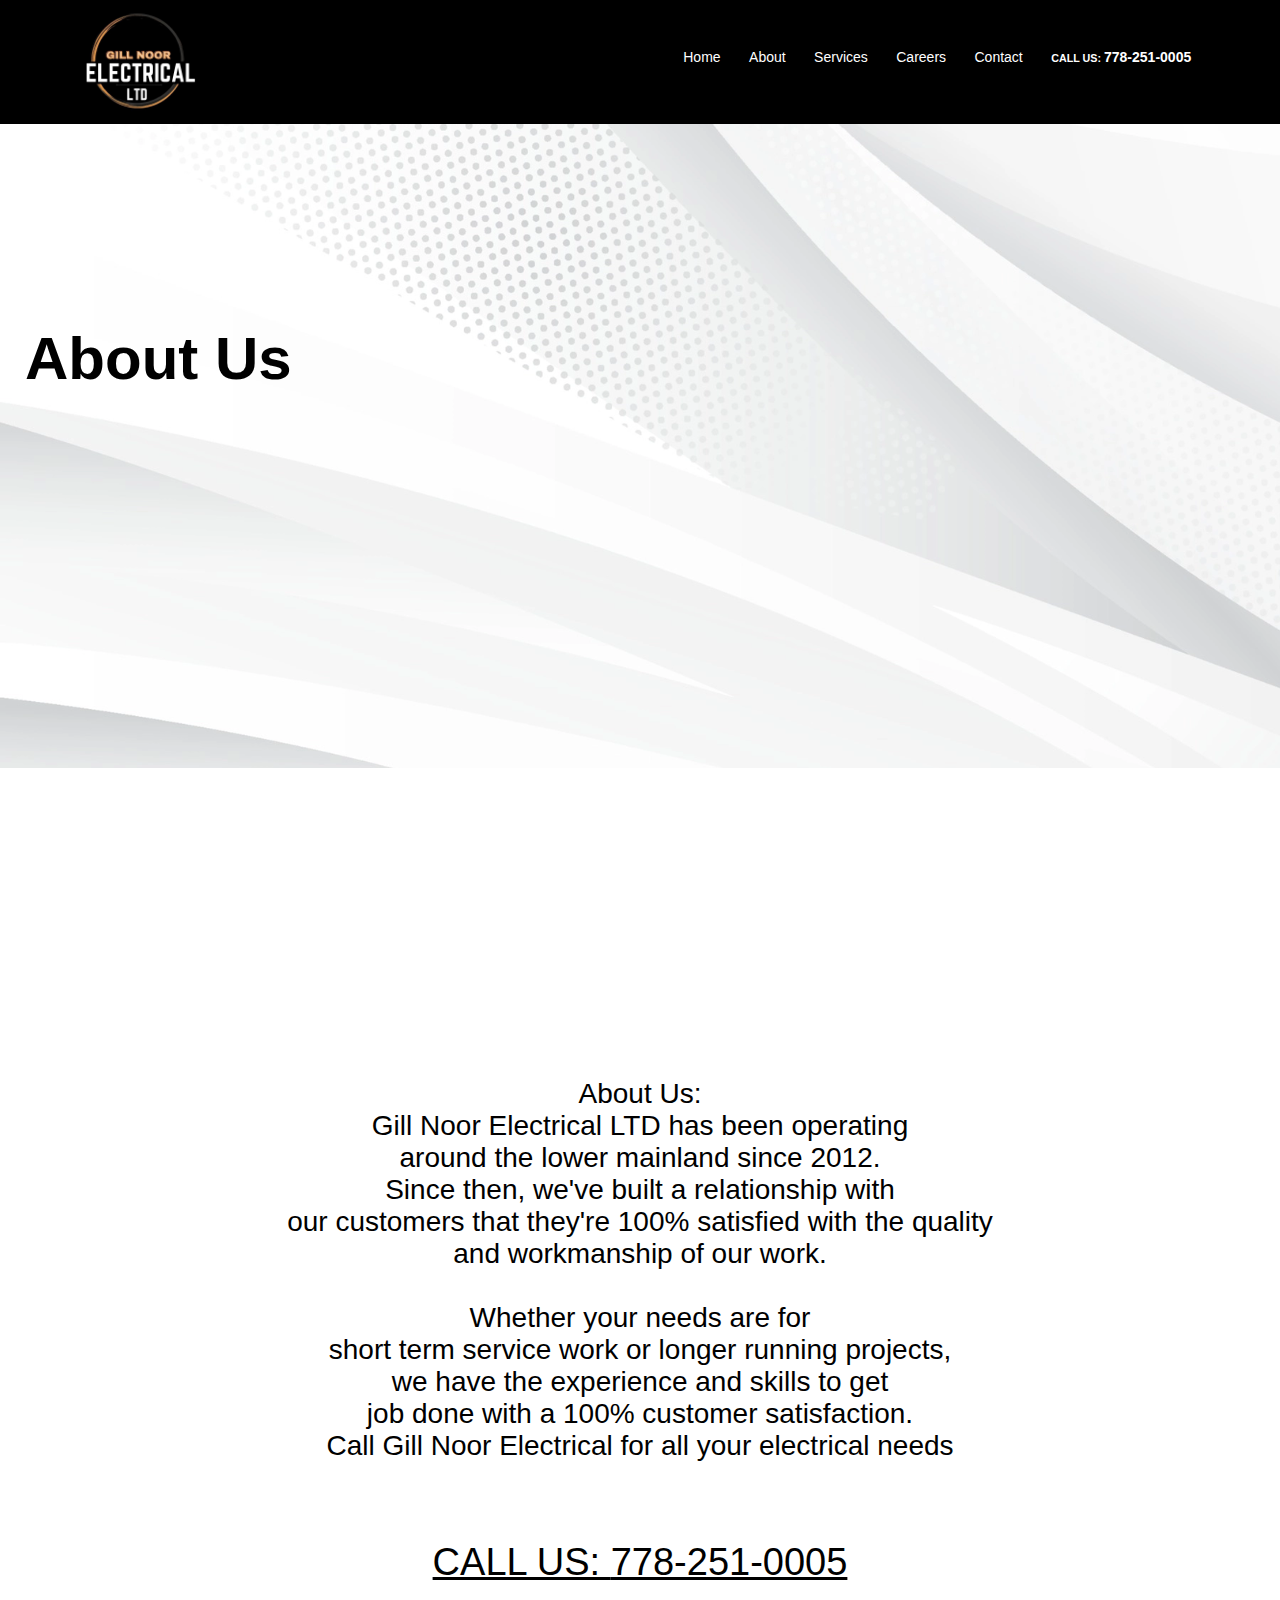
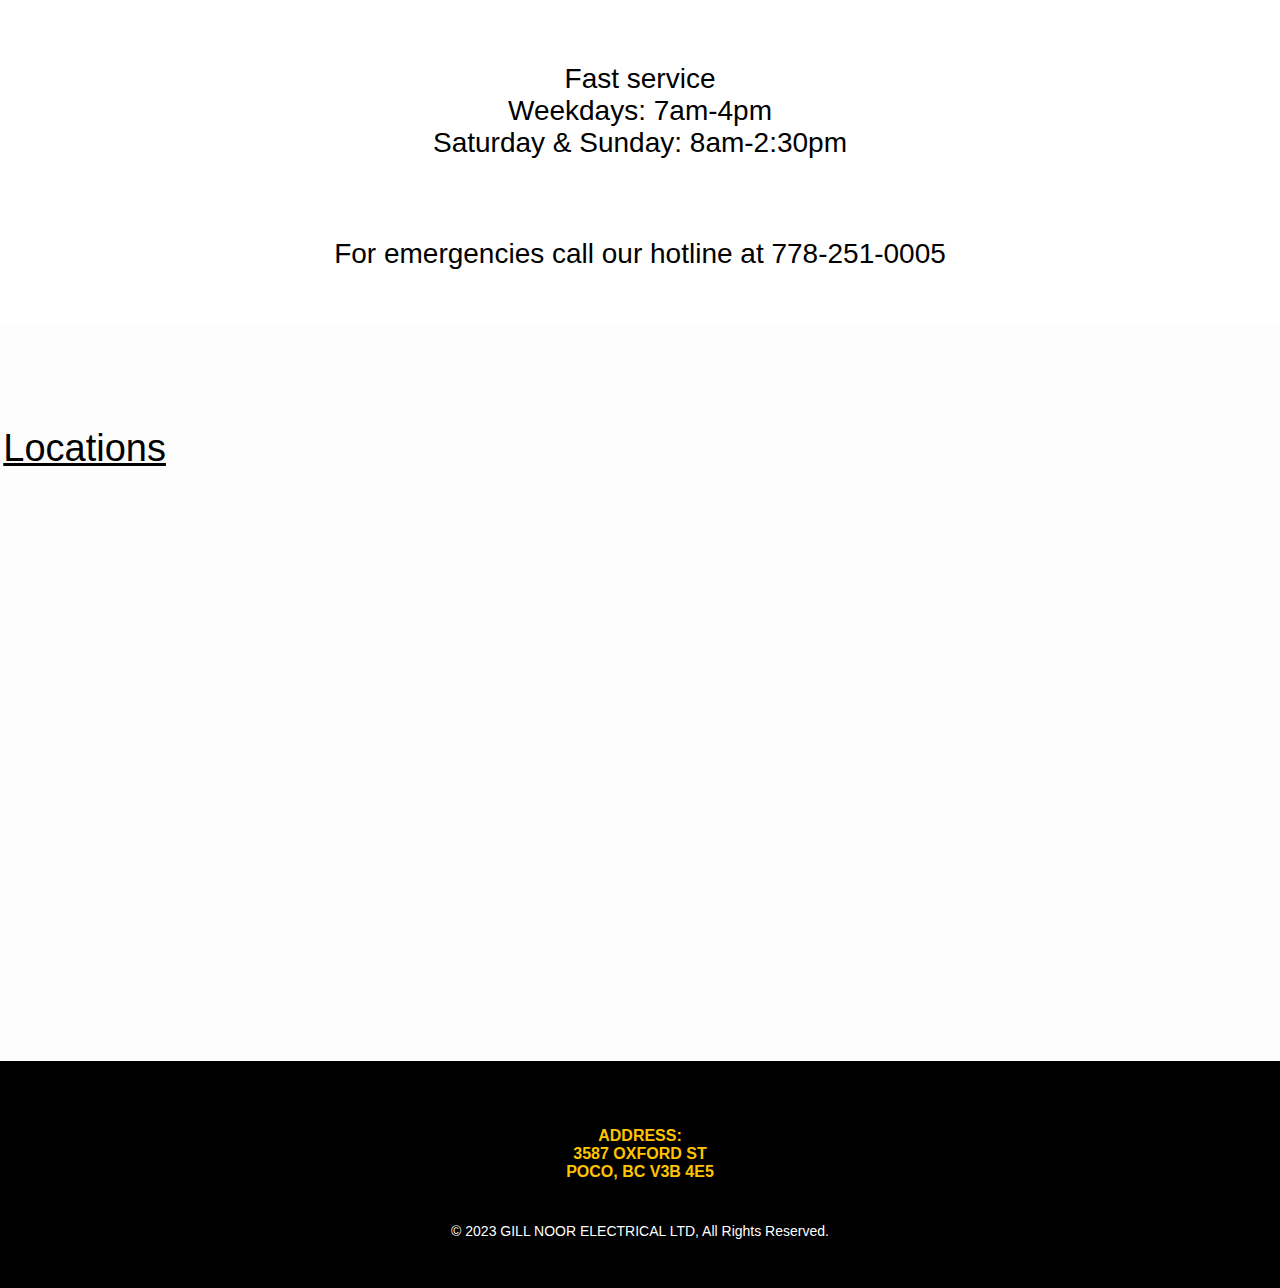
==== commit d0c15c69: "Add files via upload" ====
--- a/about.html
+++ b/about.html
@@ -5,7 +5,7 @@
     <meta http-equiv="X-UA-Compatible" content="IE=edge">
     <meta name="viewport" content="width=device-width, initial-scale=1.0">
     <title>GILL NOOR ELECTRICAL LTD</title>
-    <link rel="icon" href="image/logo.png">
+    <link rel="icon" href="image/Gill Noor.jpg">
 
     <link rel="stylesheet" href="style.css">
     <link rel="stylesheet" href="aos-by-red.css">
@@ -20,7 +20,7 @@
   
   
   <nav id="navbar">
-    <a href="index.html"><img src="image/logo.png" alt="" width="100px" data-aos="fade-left"/></a>
+    <a href="index.html"><img src="image/Gill Noor.jpg" alt="" width="100px" data-aos="fade-left"/></a>
     <div class="nav-links" id="navLinks">
         <i class="fa fa-times" onclick="hideMenu()"></i>
         
@@ -59,10 +59,11 @@
     
 
     <section class="text">
-      <p> About Us: <br> Gill Noor Electrical LTD has been operating <br>  around the lower mainland since 2012. Since then,  we've built a relationship with<br>  our customers that they're 100% satisfied with the quality <br> and workmanship of our work. 
-<br><br>
-        Whether your needs are for <br>  short term service work or longer running projects, <br> we have the experience and skills to get job done with a 100% customer satisfaction. <br> Call Gill Noor Electrical for all your electrical needs 
-       </p></div>
+      <p>About Us: <br> Gill Noor Electrical LTD has been operating <br>  around the lower mainland since 2012. <br> Since then,  we've built a relationship with<br>  our customers that they're 100% satisfied with the quality <br> and workmanship of our work. 
+        <br><br>
+                  Whether your needs are for <br>  short term service work or longer running projects, <br> we have the experience and skills to get <br> job done with a 100% customer satisfaction. <br> Call Gill Noor Electrical for all your electrical needs 
+                
+                </p></div>
     
   
     </section>
--- a/style.css
+++ b/style.css
@@ -404,6 +404,9 @@
 .downn{
   background: #000000;
 
+}
+h4{
+  font-size: 65px;
 }
 .downn p{
   font-size: 16px;
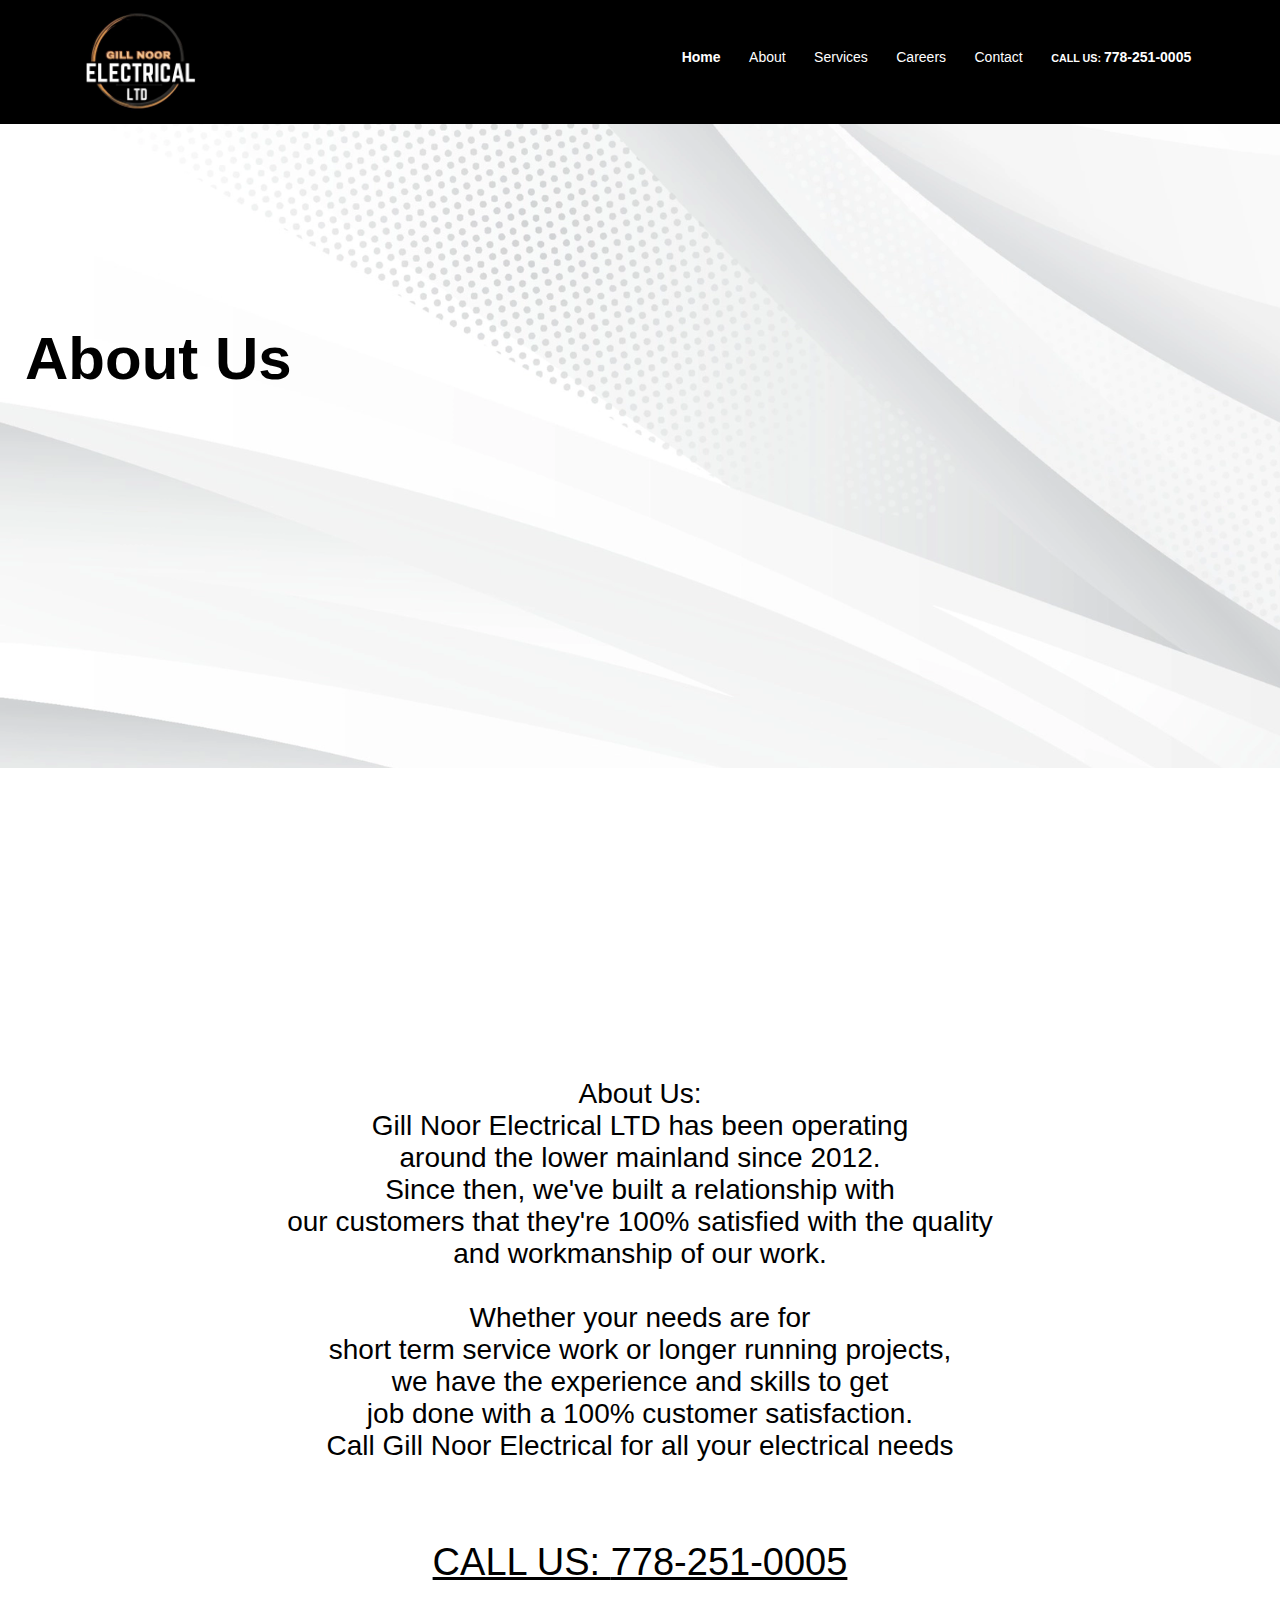
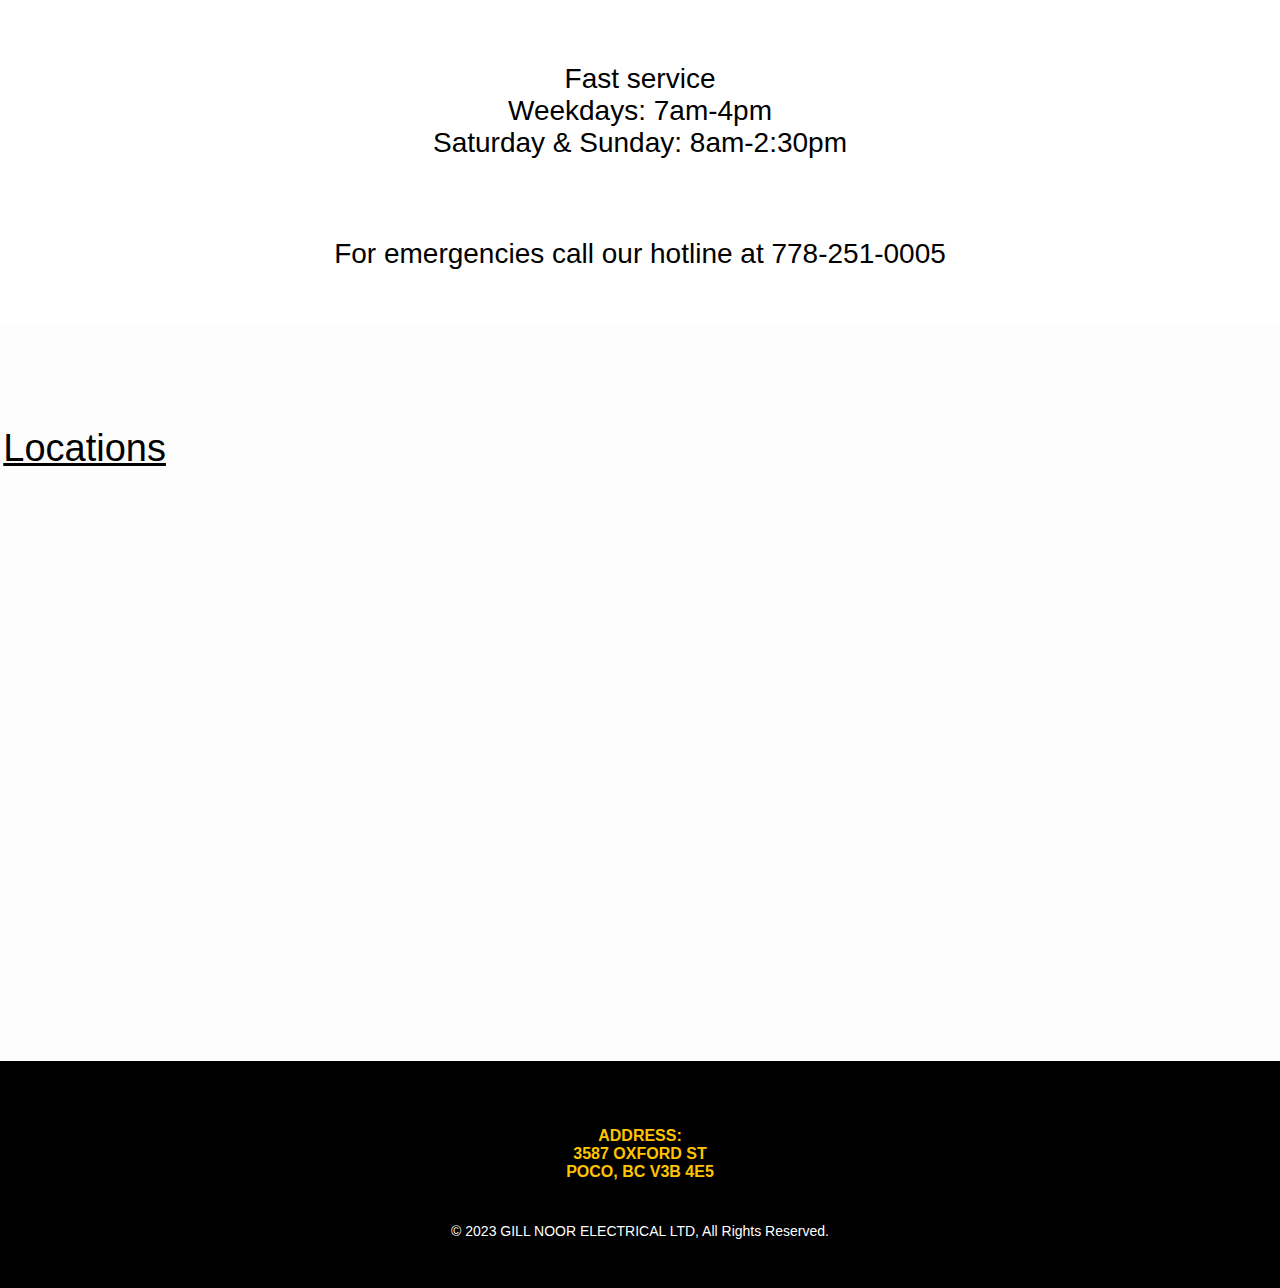
==== commit 0261ddfc: "Add files via upload" ====
--- a/about.html
+++ b/about.html
@@ -28,13 +28,13 @@
         <ul id="menu">
             
             <div>
-              <li><a href="index.html">Home</a></li>
+              <li><a href="index.html"> <b>Home</b> </a></li>
 
               <li><a href="about.html">About</a></li>
               <li><a href="service.html">Services</a></li>
               <li><a href="work.html">Careers</a></li>
               <li><a href="contact.html">Contact</a></li>
-              <li><h6>CALL US: <a href="tel:7782510005">778-251-0005</a> </h6></li>
+              <li><h6>CALL US: <a href="tel:7782510005"><b> 778-251-0005</b></a> </h6></li>
               
 
            
--- a/style.css
+++ b/style.css
@@ -42,7 +42,7 @@
 .bgggg{
   min-height: 100vh;
     width: 100%;
-    background-image: url(image/Commeercial.jpg); 
+    background-image: url(image/bg\ \(3\).jpg); 
      background-position: center;
     background-size: cover;
     
@@ -51,7 +51,17 @@
 .bggggg{
   min-height: 100vh;
     width: 100%;
-    background-image: url(image/bg\ \(3\).jpg); 
+    background-image: url(image/bg\ \(4\).jpg); 
+     background-position: center;
+    background-size: cover;
+    
+    position: relative;
+}
+.reno{
+  margin-top: 50px;
+  min-height: 100vh;
+    width: 100%;
+    background-image: url(image/bg\ \(5\).jpg); 
      background-position: center;
     background-size: cover;
     
@@ -108,6 +118,7 @@
   text-decoration: none;
   font-size: 14px;
   background-attachment: fixed;
+  font-weight: 400;
   
 }
 .nav-links ul li::after{
@@ -414,24 +425,35 @@
 .text p{
   text-align: center;
 }
+
 @media(max-width: 700px){
   .text-top p{
     height: 1000px;
+    padding-bottom: 100px;
   }
   .bgg{
     display: block;
     background-size: cover;
     background-image: url(image/bgg\ \(1\).jpg); 
     padding-bottom: 50px;
+    background-repeat: no-repeat;
   }
   .bggg{
     background-image: url(image/bgg\ \(2\).jpg); 
+    background-repeat: no-repeat;
   }
   .bgggg{
-    background-image: url(image/mobile.jpg); 
+    background-image: url(image/bgg\ \(3\).jpg); 
+    background-repeat: no-repeat;
   }
   .bggggg{
-    background-image: url(image/bgg\ \(3\).jpg); 
+    background-image: url(image/bgg\ \(4\).jpg);
+    background-repeat: no-repeat;
+    background-size: 90%; 
+  }
+  .reno{
+    background-image: url(image/bgg\ \(5\).jpg); 
+    background-repeat: no-repeat;
   }
   .contact{
     display: block;
